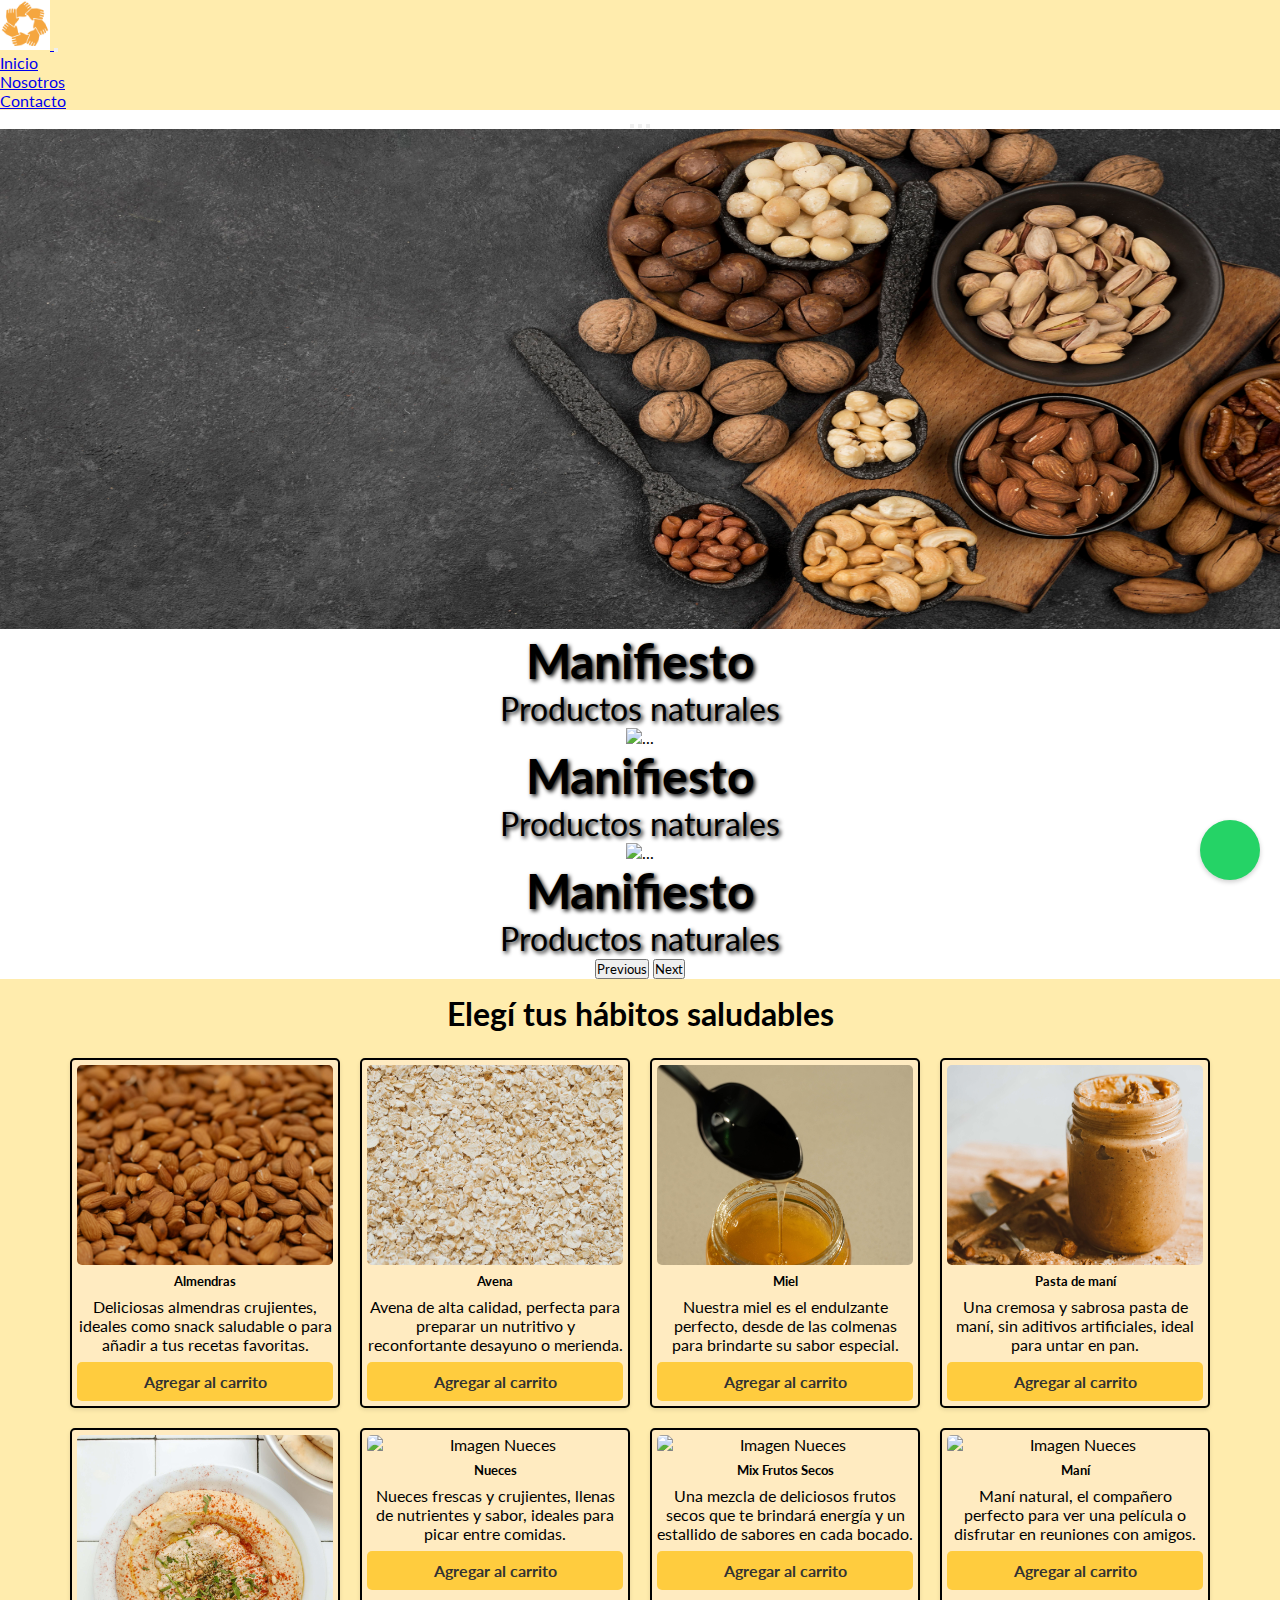
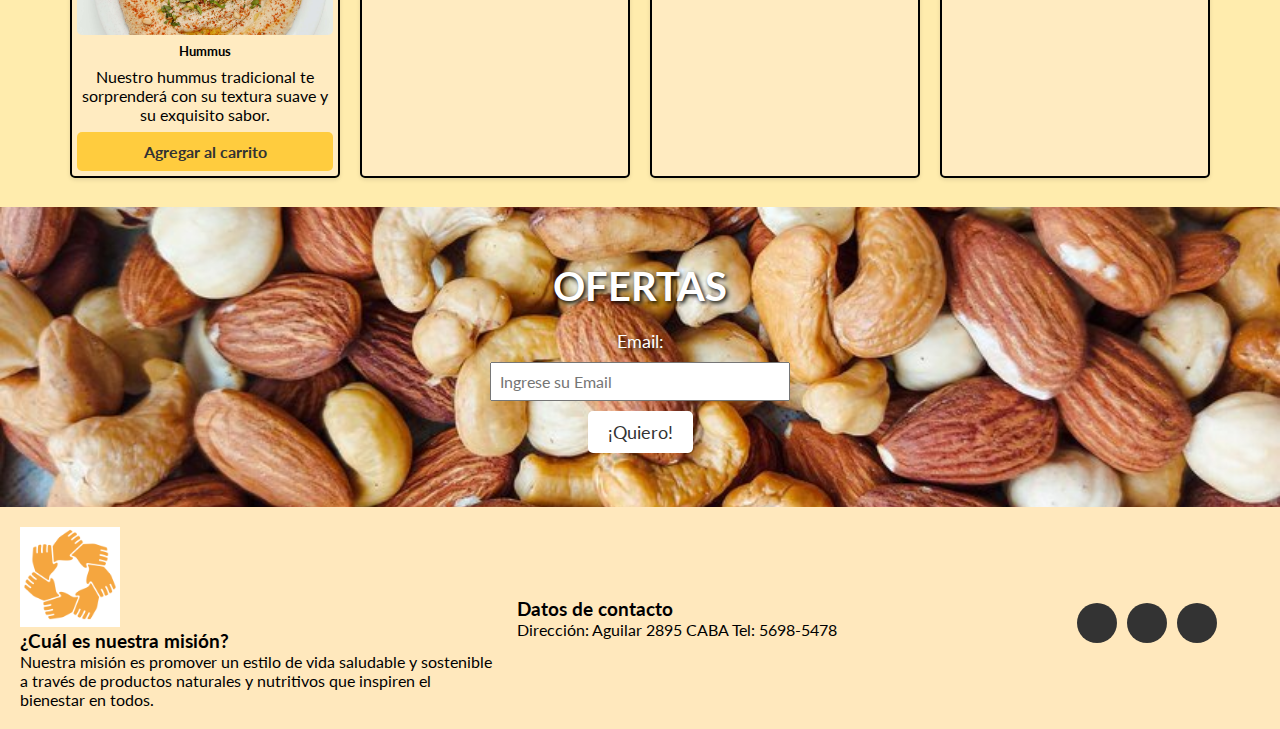
==== index.html @ 35933544 "tercer entrega" ====
<!DOCTYPE html>
<html lang="en">
<head>
  <meta charset="UTF-8">
  <meta http-equiv="X-UA-Compatible" content="IE=edge">
  <meta name="viewport" content="width=device-width, initial-scale=1.0">
  <meta name="description" content="alimentos saludables">
  <meta name="description" content="Bienvenido a nuestro ecommerce de dietética. Encuentra productos naturales y nutritivos para una vida saludable.">
  <meta name="keywords" content="nutricion, bienestar, salud, ecommerce, dietetica">
  <title>Manifiesto - Alimentos saludables</title> 
  <link rel="stylesheet" href="https://cdnjs.cloudflare.com/ajax/libs/font-awesome/6.4.0/css/all.min.css" integrity="sha512-iecdLmaskl7CVkqkXNQ/ZH/XLlvWZOJyj7Yy7tcenmpD1ypASozpmT/E0iPtmFIB46ZmdtAc9eNBvH0H/ZpiBw==" crossorigin="anonymous" referrerpolicy="no-referrer" />
  <link href="https://cdn.jsdelivr.net/npm/bootstrap@5.3.0/dist/css/bootstrap.min.css" rel="stylesheet" integrity="sha384-9ndCyUaIbzAi2FUVXJi0CjmCapSmO7SnpJef0486qhLnuZ2cdeRhO02iuK6FUUVM" crossorigin="anonymous">
  <link rel="shortcut icon" href="./assets/multimedia/img/logoblanco.jpg" type="image/x-icon">
  <link rel="stylesheet" href="./css/style.css">
</head>
<body> 
  <nav class="navbar navbar-expand-lg fixed-top nav-custom" >
    <div class="container-fluid">
      <a class="navbar-brand" href="./index.html">
        <img src="./assets/multimedia/img/logoblanco.jpg" alt="Manifiesto" width="50px">
      </a>
      <button class="navbar-toggler" type="button" data-bs-toggle="collapse" data-bs-target="#navbarSupportedContent" aria-controls="navbarSupportedContent" aria-expanded="false" aria-label="Toggle navigation">
        <span class="navbar-toggler-icon"></span>
      </button>
      <div class="collapse navbar-collapse" id="navbarSupportedContent">
        <ul class="navbar-nav me-auto mb-2 mb-lg-0">
          <li class="nav-item">
            <a class="nav-link active" aria-current="page" href="./index.html">Inicio</a>
          </li>
          <li class="nav-item">
            <a class="nav-link" href="./pages/nosotros.html">Nosotros</a>
          </li>
          <li class="nav-item">
            <a class="nav-link" href="./pages/contacto.html">Contacto</a>
          </li>
        </ul>
        <a class="nav-link carrito" href="#">
          <i class="fas fa-shopping-cart"></i>
        </a>
    </div>
  </div>
</nav>
  <header class="carousel">
    <div id="carouselExampleCaptions" class="carousel slide">
      <div class="carousel-indicators">
        <button type="button" data-bs-target="#carouselExampleCaptions" data-bs-slide-to="0" class="active" aria-current="true" aria-label="Slide 1"></button>
        <button type="button" data-bs-target="#carouselExampleCaptions" data-bs-slide-to="1" aria-label="Slide 2"></button>
        <button type="button" data-bs-target="#carouselExampleCaptions" data-bs-slide-to="2" aria-label="Slide 3"></button>
      </div>
      <div class="carousel-inner">
        <div class="carousel-item active">
          <img src="./assets/multimedia/img/carousel/frutosuno.jpg" class="d-block w-100" alt="...">
          <div class="carousel-caption d-none d-md-block">
            <h5>Manifiesto</h5>
            <p>Productos naturales</p>
          </div>
        </div>
        <div class="carousel-item">
          <img src="./assets/multimedia/img/carousel/frutosdos.jpg" class="d-block w-100" alt="...">
          <div class="carousel-caption d-none d-md-block">
            <h5>Manifiesto</h5>
            <p>Productos naturales</p>
          </div>
        </div>
        <div class="carousel-item">
          <img src="./assets/multimedia/img/carousel/frutostres.jpg" class="d-block w-100" alt="...">
          <div class="carousel-caption d-none d-md-block">
            <h5>Manifiesto</h5>
            <p>Productos naturales</p>
          </div>
        </div>
      </div>
      <button class="carousel-control-prev" type="button" data-bs-target="#carouselExampleCaptions" data-bs-slide="prev">
        <span class="carousel-control-prev-icon" aria-hidden="true"></span>
        <span class="visually-hidden">Previous</span>
      </button>
      <button class="carousel-control-next" type="button" data-bs-target="#carouselExampleCaptions" data-bs-slide="next">
        <span class="carousel-control-next-icon" aria-hidden="true"></span>
        <span class="visually-hidden">Next</span>
      </button>
    </div>
  </header>
  <main>
    <h1 class="tituloYdescripcion">Elegí tus hábitos saludables</h1>
        <section class="productos"> 
          <div class="tarjeta">
            <img class="tarjeta_img" src="./assets/multimedia/productos/almendras.jpg" alt="Imagen Almedras">
            <h5 class="tarjeta_titulo">Almendras</h5>
            <p class="tarjeta_descripcion">Deliciosas almendras crujientes, ideales como snack saludable o para añadir a tus recetas favoritas.</p>
            <button class="bot">Agregar al carrito</button>
          </div>
          
          <div class="tarjeta">
            <img class="tarjeta_img" src="./assets/multimedia/productos/avena.jpg" alt="Imagen Avena">
            <h5 class="tarjeta_titulo">Avena</h5>
            <p class="tarjeta_descripcion">Avena de alta calidad, perfecta para preparar un nutritivo y reconfortante desayuno o merienda.</p>
            <button class="bot">Agregar al carrito</button>
          </div>

          <div class="tarjeta">
            <img class="tarjeta_img" src="./assets/multimedia/productos/frascomiel.jpg" alt="Imagen Miel">
            <h5 class="tarjeta_titulo">Miel</h5>
            <p class="tarjeta_descripcion">Nuestra miel es el endulzante perfecto, desde de las colmenas para brindarte su sabor especial.</p>
            <button class="bot">Agregar al carrito</button>
          </div>

          <div class="tarjeta">
            <img class="tarjeta_img" src="./assets/multimedia/productos/frascopasta.jpg" alt="Imagen Pasta de maní">
            <h5 class="tarjeta_titulo">Pasta de maní</h5>
            <p class="tarjeta_descripcion">Una cremosa y sabrosa pasta de maní, sin aditivos artificiales, ideal para untar en pan.</p>
            <button class="bot">Agregar al carrito</button>
          </div>
          <div class="tarjeta">
            <img class="tarjeta_img" src="./assets/multimedia/productos/hummus.jpg" alt="Imagen Hummus">
            <h5 class="tarjeta_titulo">Hummus</h5>
            <p class="tarjeta_descripcion">Nuestro hummus tradicional te sorprenderá con su textura suave y su exquisito sabor.</p>
            <button class="bot">Agregar al carrito</button>
          </div>

          <div class="tarjeta">
            <img class="tarjeta_img" src="./assets/multimedia/productos/nueces.jpg" alt="Imagen Nueces">
            <h5 class="tarjeta_titulo">Nueces</h5>
            <p class="tarjeta_descripcion">Nueces frescas y crujientes, llenas de nutrientes y sabor, ideales para picar entre comidas.</p>
            <button class="bot">Agregar al carrito</button>
          </div>

          <div class="tarjeta">
            <img class="tarjeta_img" src="./assets/multimedia/productos/mixfrutos.jpg" alt="Imagen Nueces">
            <h5 class="tarjeta_titulo">Mix Frutos Secos</h5>
            <p class="tarjeta_descripcion">Una mezcla de deliciosos frutos secos que te brindará energía y un estallido de sabores en cada bocado.</p>
            <button class="bot">Agregar al carrito</button>
          </div>

          <div class="tarjeta">
            <img class="tarjeta_img" src="./assets/multimedia/productos/mani.jpg" alt="Imagen Nueces">
            <h5 class="tarjeta_titulo">Maní</h5>
            <p class="tarjeta_descripcion">Maní natural, el compañero perfecto para ver una película o disfrutar en reuniones con amigos.</p>
            <button class="bot">Agregar al carrito</button>
          </div>
    </main>
    <br>
    <div class="portada-ofertas">
      <h1>OFERTAS</h1>
      <form action="">
        <label for="mail">Email:</label>
        <input type="email" name="mail" id="mail" placeholder="Ingrese su Email" required>
        <button type="submit">¡Quiero!</button>
      </form>
    </div>  
  <footer class="piePagina"> 
    <div class="info">
      <div>
        <a href="./index.html">
          <img src="./assets/multimedia/img/logoblanco.jpg"  alt="Logo" width="100px">
        </a>
        <h3>¿Cuál es nuestra misión?</h3>
        <p>Nuestra misión es promover un estilo de vida saludable y sostenible a través de productos naturales y nutritivos que inspiren el bienestar en todos.</p>
      </div>
    </div>
    <div class="contacto">
      <h3>Datos de contacto</h3>
      <span>Dirección: Aguilar 2895 CABA</span>
      <span>Tel: 5698-5478</span>
    </div>
    <div class="redes">
      <a href="https://www.instagram.com/manifiestoficial/?igshid=ZDc4ODBmNjlmNQ%3D%3D" target="_blank">
        <i class="fa-brands fa-instagram"></i>
      </a>
      <a href="https://www.facebook.com" target="_blank">
        <i class="fa-brands fa-facebook"></i>
      </a>
      <a href="https://www.linkedin.com/feed/" target="_blank">
        <i class="fa-brands fa-linkedin"></i>
      </a>
    </div> 
  </footer>
  <a class="whatsapp-float" href="https://api.whatsapp.com/send?phone=541135560941" target="_blank" title="Chatea con nosotros en WhatsApp">
    <i class="fab fa-whatsapp"></i>
  </a>
  <script src="https://cdn.jsdelivr.net/npm/bootstrap@5.3.0/dist/js/bootstrap.bundle.min.js" integrity="sha384-geWF76RCwLtnZ8qwWowPQNguL3RmwHVBC9FhGdlKrxdiJJigb/j/68SIy3Te4Bkz" crossorigin="anonymous"></script>
</body>
</html>
---- css/style.css ----
@charset "UTF-8";
@import url("https://fonts.googleapis.com/css2?family=Lato&display=swap");
* {
  margin: 0;
  padding: 0;
  font-family: "Lato", sans-serif;
  box-sizing: border-box;
}

.nav-custom {
  background-color: #ffecad;
}

.carrito {
  font-size: 24px; /* Tamaño del ícono */
  color: #333; /* Color del ícono */
  /* Agrega cualquier otro estilo que desees para el ícono del carrito */
}

header {
  background-color: transparent;
  padding: 0;
  text-align: center;
}
header h1 {
  color: #fff;
  font-size: 28px;
  text-align: center;
  padding: 20px 0;
}

.carousel {
  margin: 0px 0 0px;
  background-color: #ffffff;
}
.carousel .carousel-item img {
  width: 100%;
  height: 500px;
}
.carousel .carousel-caption h5 {
  font-size: 48px;
  text-shadow: 2px 2px 4px #000000;
}
.carousel .carousel-caption p {
  font-size: 32px;
  text-shadow: 2px 2px 4px #000000;
}

.tarjeta .bot {
  background-color: #ffcc3e;
  color: #333333;
  border: none;
  padding: 10px 20px;
  font-size: 16px;
  font-weight: bold;
  border-radius: 5px;
  cursor: pointer;
}
.tarjeta .bot:hover {
  background-color: #ffa600;
}

.productos {
  display: flex;
  flex-wrap: wrap;
  justify-content: center;
}

.tarjeta {
  width: 270px;
  border: 2px solid #000000;
  border-radius: 5px;
  display: flex;
  flex-direction: column;
  gap: 8px;
  text-align: center;
  margin: 10px;
  padding: 5px;
  background-color: #ffebc1;
  box-shadow: 0px 2px 4px rgba(0, 0, 0, 0.1);
}
.tarjeta .tarjeta_img {
  width: 100%;
  height: auto;
  max-height: 200px;
  object-fit: cover;
  border-radius: 5px;
}
.portada-ofertas {
  background-image: url(../assets/multicss/fondo-ofertas.jpg);
  background-size: cover;
  background-position: center;
  display: flex;
  flex-direction: column;
  align-items: center;
  justify-content: center;
  height: 300px;
  color: #ffffff;
  text-shadow: 2px 2px 4px #000000;
}
.portada-ofertas h1 {
  font-size: 40px;
  margin-bottom: 20px;
}
.portada-ofertas form {
  display: flex;
  flex-direction: column;
  align-items: center;
}
.portada-ofertas label {
  font-size: 18px;
  margin-bottom: 10px;
}
.portada-ofertas input[type=email] {
  padding: 8px;
  width: 300px;
  font-size: 16px;
  margin-bottom: 10px;
}
.portada-ofertas button {
  padding: 10px 20px;
  background-color: #ffffff;
  border: none;
  color: #333;
  font-size: 18px;
  cursor: pointer;
  border-radius: 5px;
}

body {
  background-color: #ffecad; /* Cambia el color de fondo según tus preferencias */
}

.piePagina {
  display: grid;
  grid-template-columns: 2fr 2fr 1fr;
  background-color: #ffe8bd;
  column-gap: 15px;
  padding: 10px;
  align-items: center;
  justify-content: center;
}
.piePagina .info, .piePagina .contactos {
  display: flex;
  flex-direction: column;
  gap: 20px;
  padding: 10px;
}
.piePagina .redes {
  font-size: 32px;
  margin: 10px;
}

.piePagina .redes {
  display: flex;
  gap: 10px;
  justify-content: center;
  margin-top: 20px;
}
.piePagina .redes a {
  color: #fff;
  font-size: 24px;
  text-decoration: none;
  background-color: #333;
  width: 40px;
  height: 40px;
  border-radius: 50%;
  display: flex;
  align-items: center;
  justify-content: center;
  transition: background-color 0.3s ease;
}
.piePagina .redes a:hover {
  background-color: #555;
}

.formulario {
  display: flex;
  flex-direction: column;
  align-items: center;
  max-width: 400px;
  margin: 0 auto;
}
.formulario input, .formulario textarea {
  width: 100%;
  padding: 10px;
  margin-top: 5px;
  border-radius: 5px;
  border: 1px solid #ccc;
}
.formulario button[type=submit] {
  background-color: #3a37c0;
  color: #fff;
  padding: 10px 20px;
  border: none;
  border-radius: 5px;
  margin-top: 10px;
  cursor: pointer;
}
.formulario input,
.formulario textarea {
  background-color: #ffffff;
  border: 1px solid #ccc;
}
.formulario label {
  font-weight: bold;
  margin-bottom: 5px;
}

.mapa {
  display: flex;
  justify-content: center;
  align-items: center;
  margin: 20px 0;
}
.mapa iframe {
  width: 100%;
  max-width: 800px;
  height: 450px;
  border: none;
  border-radius: 10px;
  box-shadow: 0 0 10px rgba(0, 0, 0, 0.2);
}

.tituloYdescripcion {
  text-align: center;
  padding: 15px;
}
.tituloYdescripcion p {
  font-size: 18px;
  color: #666;
  line-height: 1.5;
  text-align: center;
  padding: 10px;
}

@media (max-width: 850px) {
  .mapa {
    margin: 20px;
  }
}
@media (max-width: 800px) {
  .piePagina {
    grid-template-columns: 1fr 1fr;
  }
  .piePagina .redes {
    grid-column: 1/3;
  }
}
@media (max-width: 600px) {
  .piePagina {
    grid-template-columns: 1fr;
  }
  .piePagina .redes {
    grid-column: auto;
  }
}
.imagenesAnimadas {
  display: flex;
  flex-wrap: wrap;
  justify-content: space-around;
  align-items: center;
  margin-top: 20px;
}
.imagenesAnimadas img {
  max-width: 500px;
  object-fit: cover;
  padding: 10px;
  transition: 0.5s;
}
.imagenesAnimadas img:hover {
  transform: translate(-50px, 10px);
}

.whatsapp-float {
  position: fixed;
  bottom: 20px;
  right: 20px;
  background-color: #25d366;
  color: #fff;
  width: 60px;
  height: 60px;
  border-radius: 50%;
  text-align: center;
  line-height: 60px;
  font-size: 24px;
  box-shadow: 0 2px 5px rgba(0, 0, 0, 0.2);
  transition: background-color 0.3s ease-in-out;
}

.whatsapp-float:hover {
  background-color: #128c7e;
}

/*# sourceMappingURL=style.css.map */
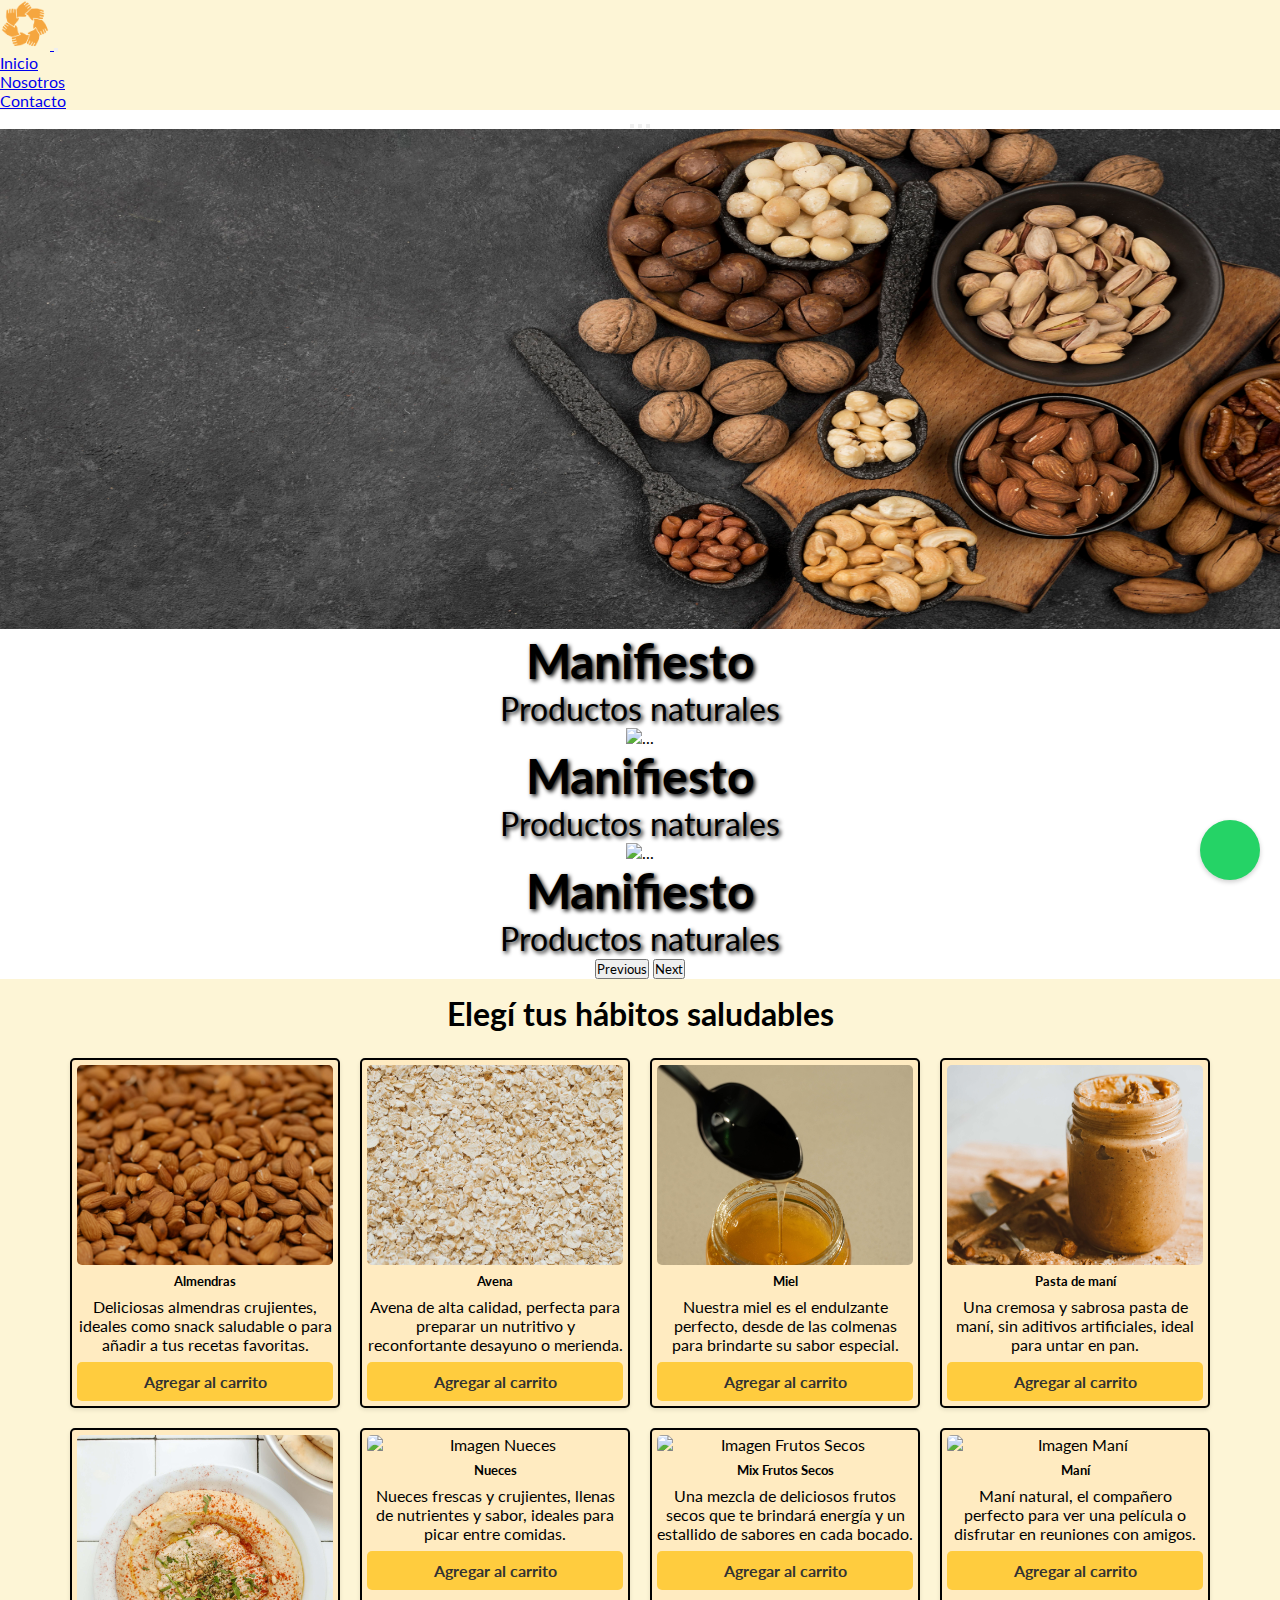
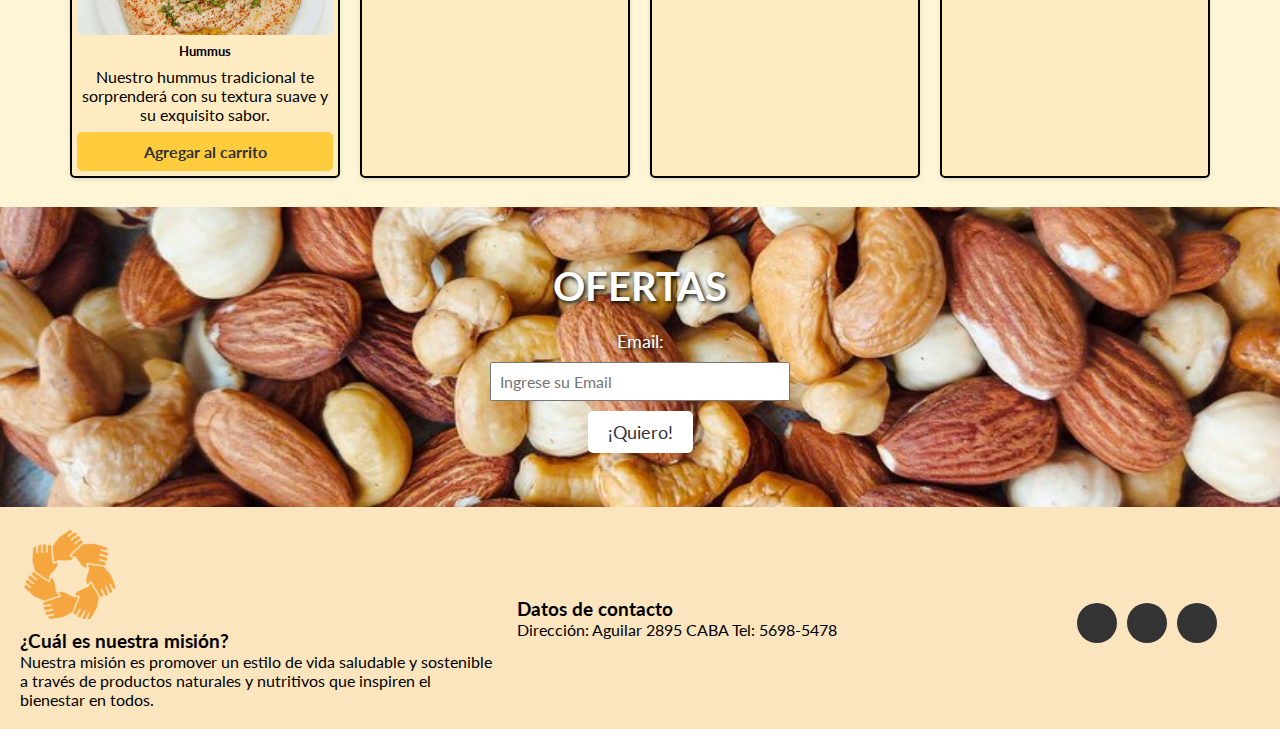
==== commit 9ac873d9: "Tercera entrega act" ====
--- a/index.html
+++ b/index.html
@@ -10,14 +10,14 @@
   <title>Manifiesto - Alimentos saludables</title> 
   <link rel="stylesheet" href="https://cdnjs.cloudflare.com/ajax/libs/font-awesome/6.4.0/css/all.min.css" integrity="sha512-iecdLmaskl7CVkqkXNQ/ZH/XLlvWZOJyj7Yy7tcenmpD1ypASozpmT/E0iPtmFIB46ZmdtAc9eNBvH0H/ZpiBw==" crossorigin="anonymous" referrerpolicy="no-referrer" />
   <link href="https://cdn.jsdelivr.net/npm/bootstrap@5.3.0/dist/css/bootstrap.min.css" rel="stylesheet" integrity="sha384-9ndCyUaIbzAi2FUVXJi0CjmCapSmO7SnpJef0486qhLnuZ2cdeRhO02iuK6FUUVM" crossorigin="anonymous">
-  <link rel="shortcut icon" href="./assets/multimedia/img/logoblanco.jpg" type="image/x-icon">
+  <link rel="shortcut icon" href="./assets/multimedia/img/logoblanco.png" type="image/x-icon">
   <link rel="stylesheet" href="./css/style.css">
 </head>
 <body> 
   <nav class="navbar navbar-expand-lg fixed-top nav-custom" >
     <div class="container-fluid">
       <a class="navbar-brand" href="./index.html">
-        <img src="./assets/multimedia/img/logoblanco.jpg" alt="Manifiesto" width="50px">
+        <img src="./assets/multimedia/img/logoblanco.png" alt="Manifiesto" width="50px">
       </a>
       <button class="navbar-toggler" type="button" data-bs-toggle="collapse" data-bs-target="#navbarSupportedContent" aria-controls="navbarSupportedContent" aria-expanded="false" aria-label="Toggle navigation">
         <span class="navbar-toggler-icon"></span>
@@ -125,14 +125,14 @@
           </div>
 
           <div class="tarjeta">
-            <img class="tarjeta_img" src="./assets/multimedia/productos/mixfrutos.jpg" alt="Imagen Nueces">
+            <img class="tarjeta_img" src="./assets/multimedia/productos/mixfrutos.jpg" alt="Imagen Frutos Secos">
             <h5 class="tarjeta_titulo">Mix Frutos Secos</h5>
             <p class="tarjeta_descripcion">Una mezcla de deliciosos frutos secos que te brindará energía y un estallido de sabores en cada bocado.</p>
             <button class="bot">Agregar al carrito</button>
           </div>
 
           <div class="tarjeta">
-            <img class="tarjeta_img" src="./assets/multimedia/productos/mani.jpg" alt="Imagen Nueces">
+            <img class="tarjeta_img" src="./assets/multimedia/productos/mani.jpg" alt="Imagen Maní">
             <h5 class="tarjeta_titulo">Maní</h5>
             <p class="tarjeta_descripcion">Maní natural, el compañero perfecto para ver una película o disfrutar en reuniones con amigos.</p>
             <button class="bot">Agregar al carrito</button>
@@ -151,7 +151,7 @@
     <div class="info">
       <div>
         <a href="./index.html">
-          <img src="./assets/multimedia/img/logoblanco.jpg"  alt="Logo" width="100px">
+          <img src="./assets/multimedia/img/logoblanco.png"  alt="Logo" width="100px">
         </a>
         <h3>¿Cuál es nuestra misión?</h3>
         <p>Nuestra misión es promover un estilo de vida saludable y sostenible a través de productos naturales y nutritivos que inspiren el bienestar en todos.</p>
--- a/css/style.css
+++ b/css/style.css
@@ -8,7 +8,7 @@
 }
 
 .nav-custom {
-  background-color: #ffecad;
+  background-color: #fdf5d6;
 }
 
 .carrito {
@@ -128,13 +128,13 @@
 }
 
 body {
-  background-color: #ffecad; /* Cambia el color de fondo según tus preferencias */
+  background-color: #fdf5d6;
 }
 
 .piePagina {
   display: grid;
   grid-template-columns: 2fr 2fr 1fr;
-  background-color: #ffe8bd;
+  background-color: #fae5bf;
   column-gap: 15px;
   padding: 10px;
   align-items: center;
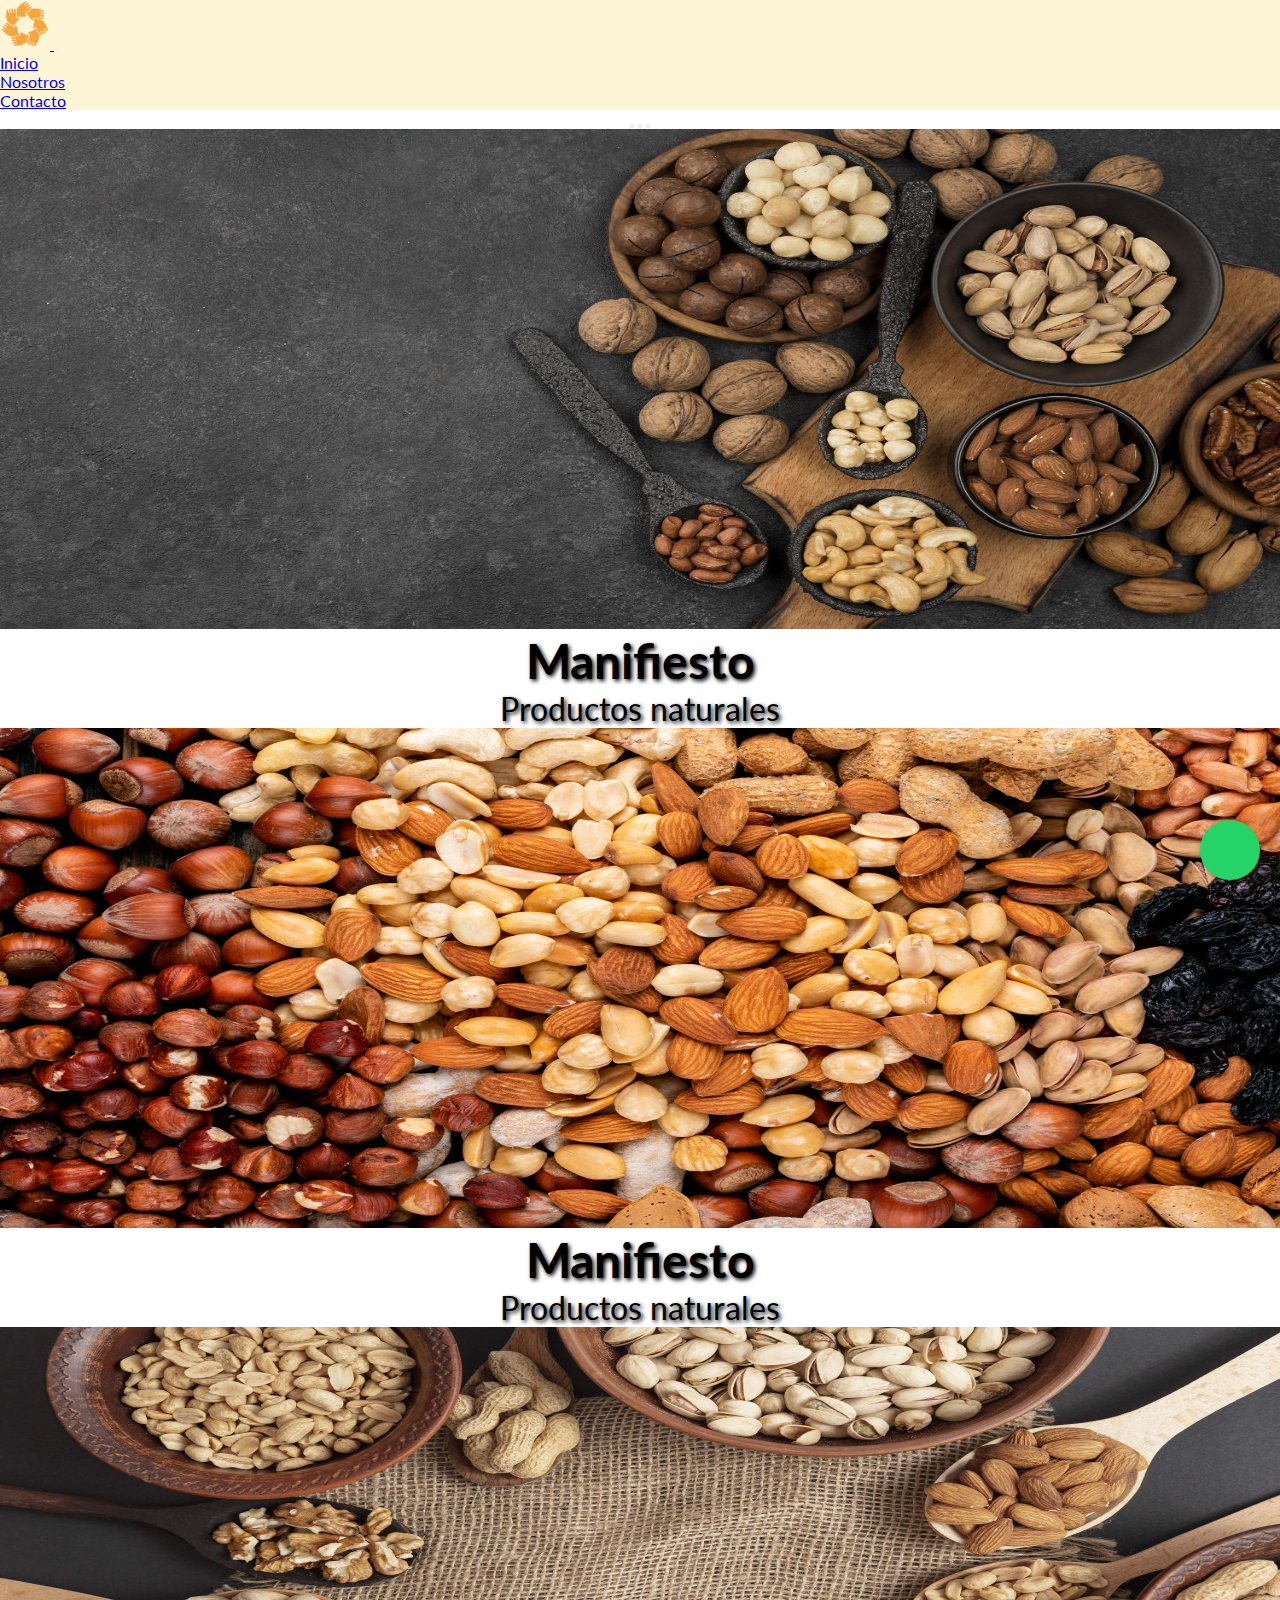
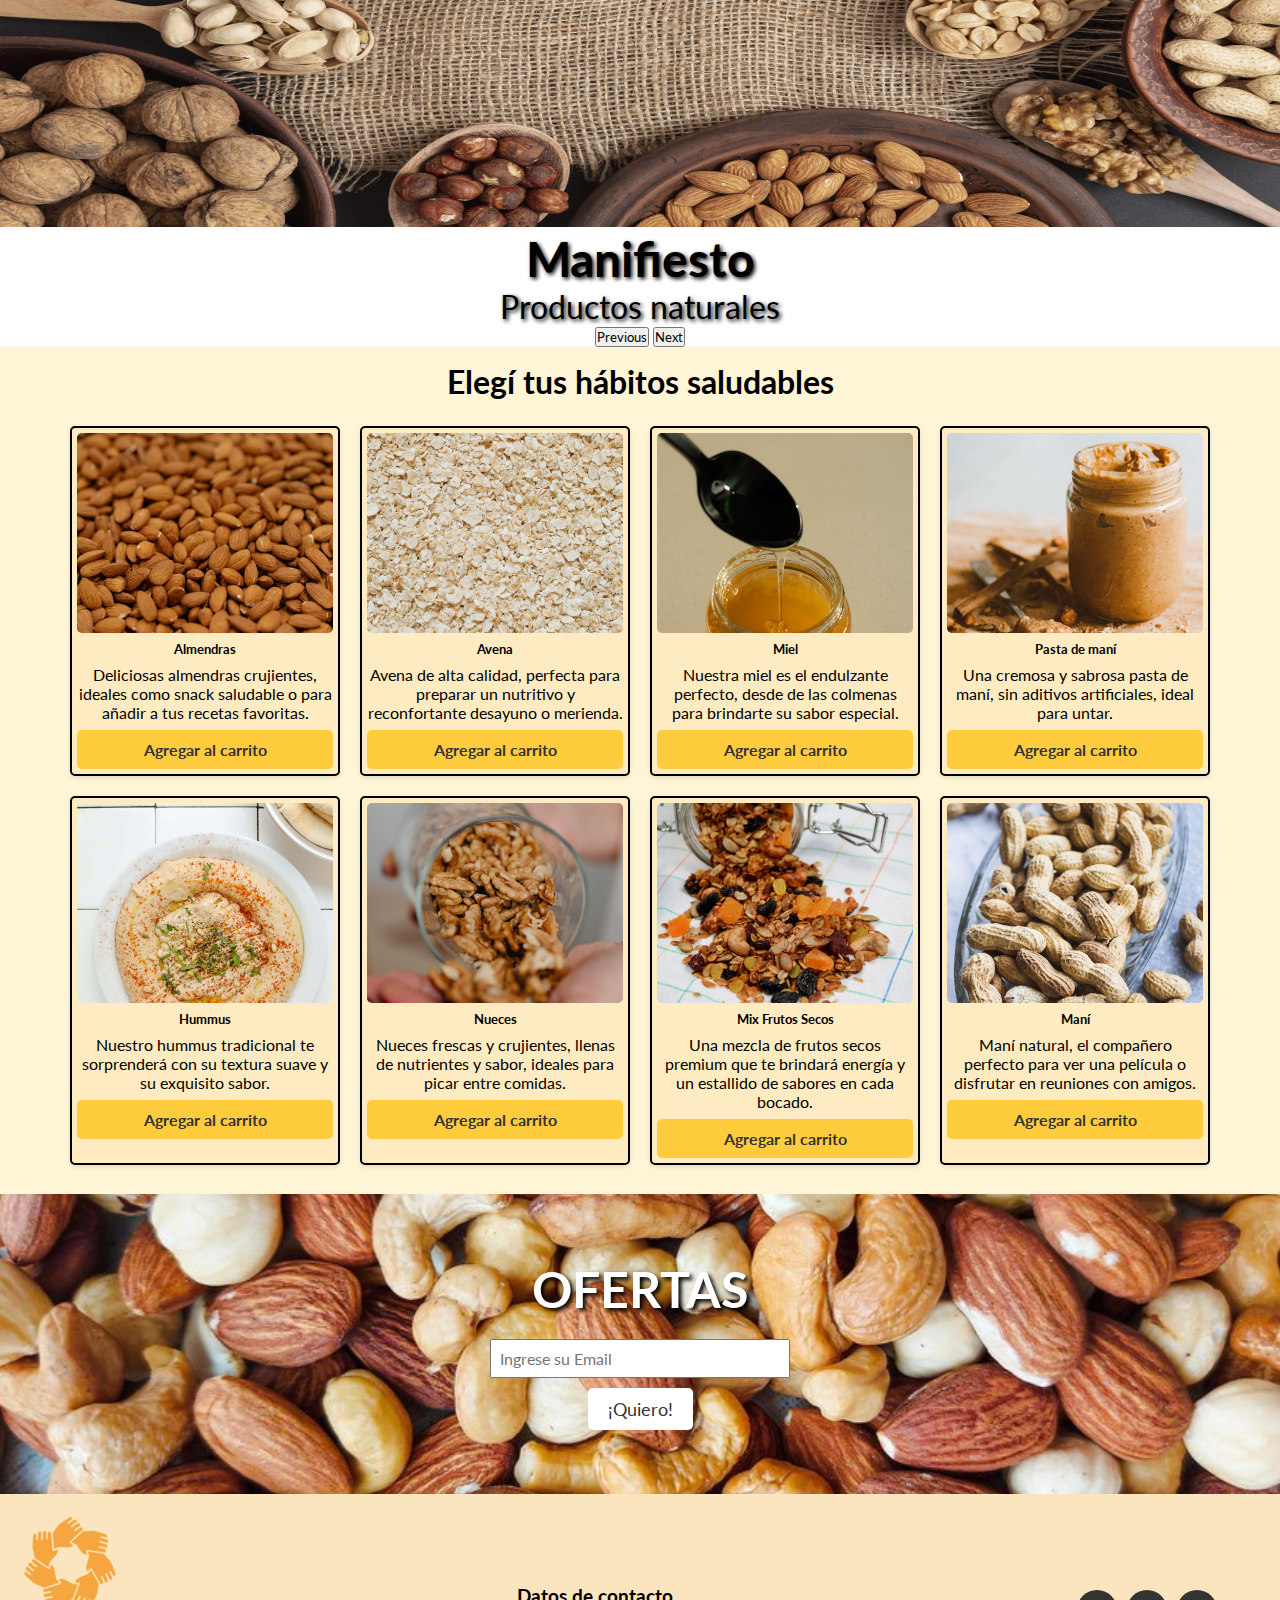
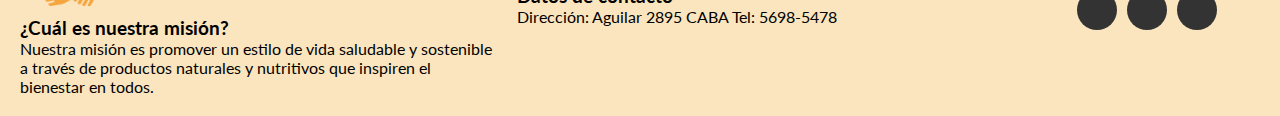
==== commit 0a3005d8: "Manifiesto - Proyecto Final" ====
--- a/index.html
+++ b/index.html
@@ -7,7 +7,7 @@
   <meta name="description" content="alimentos saludables">
   <meta name="description" content="Bienvenido a nuestro ecommerce de dietética. Encuentra productos naturales y nutritivos para una vida saludable.">
   <meta name="keywords" content="nutricion, bienestar, salud, ecommerce, dietetica">
-  <title>Manifiesto - Alimentos saludables</title> 
+  <title>Manifiesto - Alimentos Saludables | Productos Naturales y Nutritivos para una Vida Saludable</title>
   <link rel="stylesheet" href="https://cdnjs.cloudflare.com/ajax/libs/font-awesome/6.4.0/css/all.min.css" integrity="sha512-iecdLmaskl7CVkqkXNQ/ZH/XLlvWZOJyj7Yy7tcenmpD1ypASozpmT/E0iPtmFIB46ZmdtAc9eNBvH0H/ZpiBw==" crossorigin="anonymous" referrerpolicy="no-referrer" />
   <link href="https://cdn.jsdelivr.net/npm/bootstrap@5.3.0/dist/css/bootstrap.min.css" rel="stylesheet" integrity="sha384-9ndCyUaIbzAi2FUVXJi0CjmCapSmO7SnpJef0486qhLnuZ2cdeRhO02iuK6FUUVM" crossorigin="anonymous">
   <link rel="shortcut icon" href="./assets/multimedia/img/logoblanco.png" type="image/x-icon">
@@ -17,7 +17,7 @@
   <nav class="navbar navbar-expand-lg fixed-top nav-custom" >
     <div class="container-fluid">
       <a class="navbar-brand" href="./index.html">
-        <img src="./assets/multimedia/img/logoblanco.png" alt="Manifiesto" width="50px">
+        <img src="./assets/multimedia/img/logoblanco.png" alt="Imagen Logo" width="50px">
       </a>
       <button class="navbar-toggler" type="button" data-bs-toggle="collapse" data-bs-target="#navbarSupportedContent" aria-controls="navbarSupportedContent" aria-expanded="false" aria-label="Toggle navigation">
         <span class="navbar-toggler-icon"></span>
@@ -49,21 +49,21 @@
       </div>
       <div class="carousel-inner">
         <div class="carousel-item active">
-          <img src="./assets/multimedia/img/carousel/frutosuno.jpg" class="d-block w-100" alt="...">
+          <img src="./assets/multimedia/img/carousel/frutosuno.jpg" class="d-block w-100" alt="Imagen Portada Uno">
           <div class="carousel-caption d-none d-md-block">
             <h5>Manifiesto</h5>
             <p>Productos naturales</p>
           </div>
         </div>
         <div class="carousel-item">
-          <img src="./assets/multimedia/img/carousel/frutosdos.jpg" class="d-block w-100" alt="...">
+          <img src="./assets/multimedia/img/carousel/frutosdos.jpg" class="d-block w-100" alt="Imagen Portada Dos">
           <div class="carousel-caption d-none d-md-block">
             <h5>Manifiesto</h5>
             <p>Productos naturales</p>
           </div>
         </div>
         <div class="carousel-item">
-          <img src="./assets/multimedia/img/carousel/frutostres.jpg" class="d-block w-100" alt="...">
+          <img src="./assets/multimedia/img/carousel/frutostres.jpg" class="d-block w-100" alt="Imagen Portada Tres">
           <div class="carousel-caption d-none d-md-block">
             <h5>Manifiesto</h5>
             <p>Productos naturales</p>
@@ -107,7 +107,7 @@
           <div class="tarjeta">
             <img class="tarjeta_img" src="./assets/multimedia/productos/frascopasta.jpg" alt="Imagen Pasta de maní">
             <h5 class="tarjeta_titulo">Pasta de maní</h5>
-            <p class="tarjeta_descripcion">Una cremosa y sabrosa pasta de maní, sin aditivos artificiales, ideal para untar en pan.</p>
+            <p class="tarjeta_descripcion">Una cremosa y sabrosa pasta de maní, sin aditivos artificiales, ideal para untar.</p>
             <button class="bot">Agregar al carrito</button>
           </div>
           <div class="tarjeta">
@@ -127,7 +127,7 @@
           <div class="tarjeta">
             <img class="tarjeta_img" src="./assets/multimedia/productos/mixfrutos.jpg" alt="Imagen Frutos Secos">
             <h5 class="tarjeta_titulo">Mix Frutos Secos</h5>
-            <p class="tarjeta_descripcion">Una mezcla de deliciosos frutos secos que te brindará energía y un estallido de sabores en cada bocado.</p>
+            <p class="tarjeta_descripcion">Una mezcla de frutos secos premium que te brindará energía y un estallido de sabores en cada bocado.</p>
             <button class="bot">Agregar al carrito</button>
           </div>
 
@@ -140,9 +140,8 @@
     </main>
     <br>
     <div class="portada-ofertas">
-      <h1>OFERTAS</h1>
+      <h2>OFERTAS</h2>
       <form action="">
-        <label for="mail">Email:</label>
         <input type="email" name="mail" id="mail" placeholder="Ingrese su Email" required>
         <button type="submit">¡Quiero!</button>
       </form>
@@ -151,7 +150,7 @@
     <div class="info">
       <div>
         <a href="./index.html">
-          <img src="./assets/multimedia/img/logoblanco.png"  alt="Logo" width="100px">
+          <img src="./assets/multimedia/img/logoblanco.png"  alt="Imagen Logo" width="100px">
         </a>
         <h3>¿Cuál es nuestra misión?</h3>
         <p>Nuestra misión es promover un estilo de vida saludable y sostenible a través de productos naturales y nutritivos que inspiren el bienestar en todos.</p>
--- a/css/style.css
+++ b/css/style.css
@@ -12,9 +12,8 @@
 }
 
 .carrito {
-  font-size: 24px; /* Tamaño del ícono */
-  color: #333; /* Color del ícono */
-  /* Agrega cualquier otro estilo que desees para el ícono del carrito */
+  font-size: 24px;
+  color: #333;
 }
 
 header {
@@ -96,20 +95,16 @@
   justify-content: center;
   height: 300px;
   color: #ffffff;
-  text-shadow: 2px 2px 4px #000000;
-}
-.portada-ofertas h1 {
-  font-size: 40px;
+  text-shadow: 3px 3px 4px #000000;
+}
+.portada-ofertas h2 {
+  font-size: 50px;
   margin-bottom: 20px;
 }
 .portada-ofertas form {
   display: flex;
   flex-direction: column;
   align-items: center;
-}
-.portada-ofertas label {
-  font-size: 18px;
-  margin-bottom: 10px;
 }
 .portada-ofertas input[type=email] {
   padding: 8px;
@@ -125,6 +120,9 @@
   font-size: 18px;
   cursor: pointer;
   border-radius: 5px;
+}
+.portada-ofertas button:hover {
+  background-color: #fdf5d6;
 }
 
 body {
@@ -234,12 +232,19 @@
   padding: 10px;
 }
 
+/* Agrego margen al mapa en sus costados*/
 @media (max-width: 850px) {
   .mapa {
     margin: 20px;
   }
 }
-@media (max-width: 800px) {
+@media (max-width: 530px) {
+  .imagenesAnimadas {
+    margin: 20px;
+  }
+}
+/* Footer responsive*/
+@media (max-width: 768px) {
   .piePagina {
     grid-template-columns: 1fr 1fr;
   }
@@ -247,12 +252,26 @@
     grid-column: 1/3;
   }
 }
-@media (max-width: 600px) {
-  .piePagina {
-    grid-template-columns: 1fr;
-  }
-  .piePagina .redes {
-    grid-column: auto;
+/* Formulario y Mapa de página Contactos al lado*/
+@media (min-width: 950px) {
+  .contenedorContacto {
+    display: flex;
+    gap: 20px;
+    padding: 20px;
+  }
+  .formulario {
+    flex: 1; /* Ocupa la mitad del ancho disponible */
+    max-width: 50%;
+  }
+  .mapa {
+    flex: 1; /* Ocupa la mitad del ancho disponible */
+    max-width: 50%;
+  }
+}
+/* Disminución altura del carrusel para mobile */
+@media screen and (max-width: 768px) {
+  .carousel .carousel-item img {
+    height: 400px;
   }
 }
 .imagenesAnimadas {
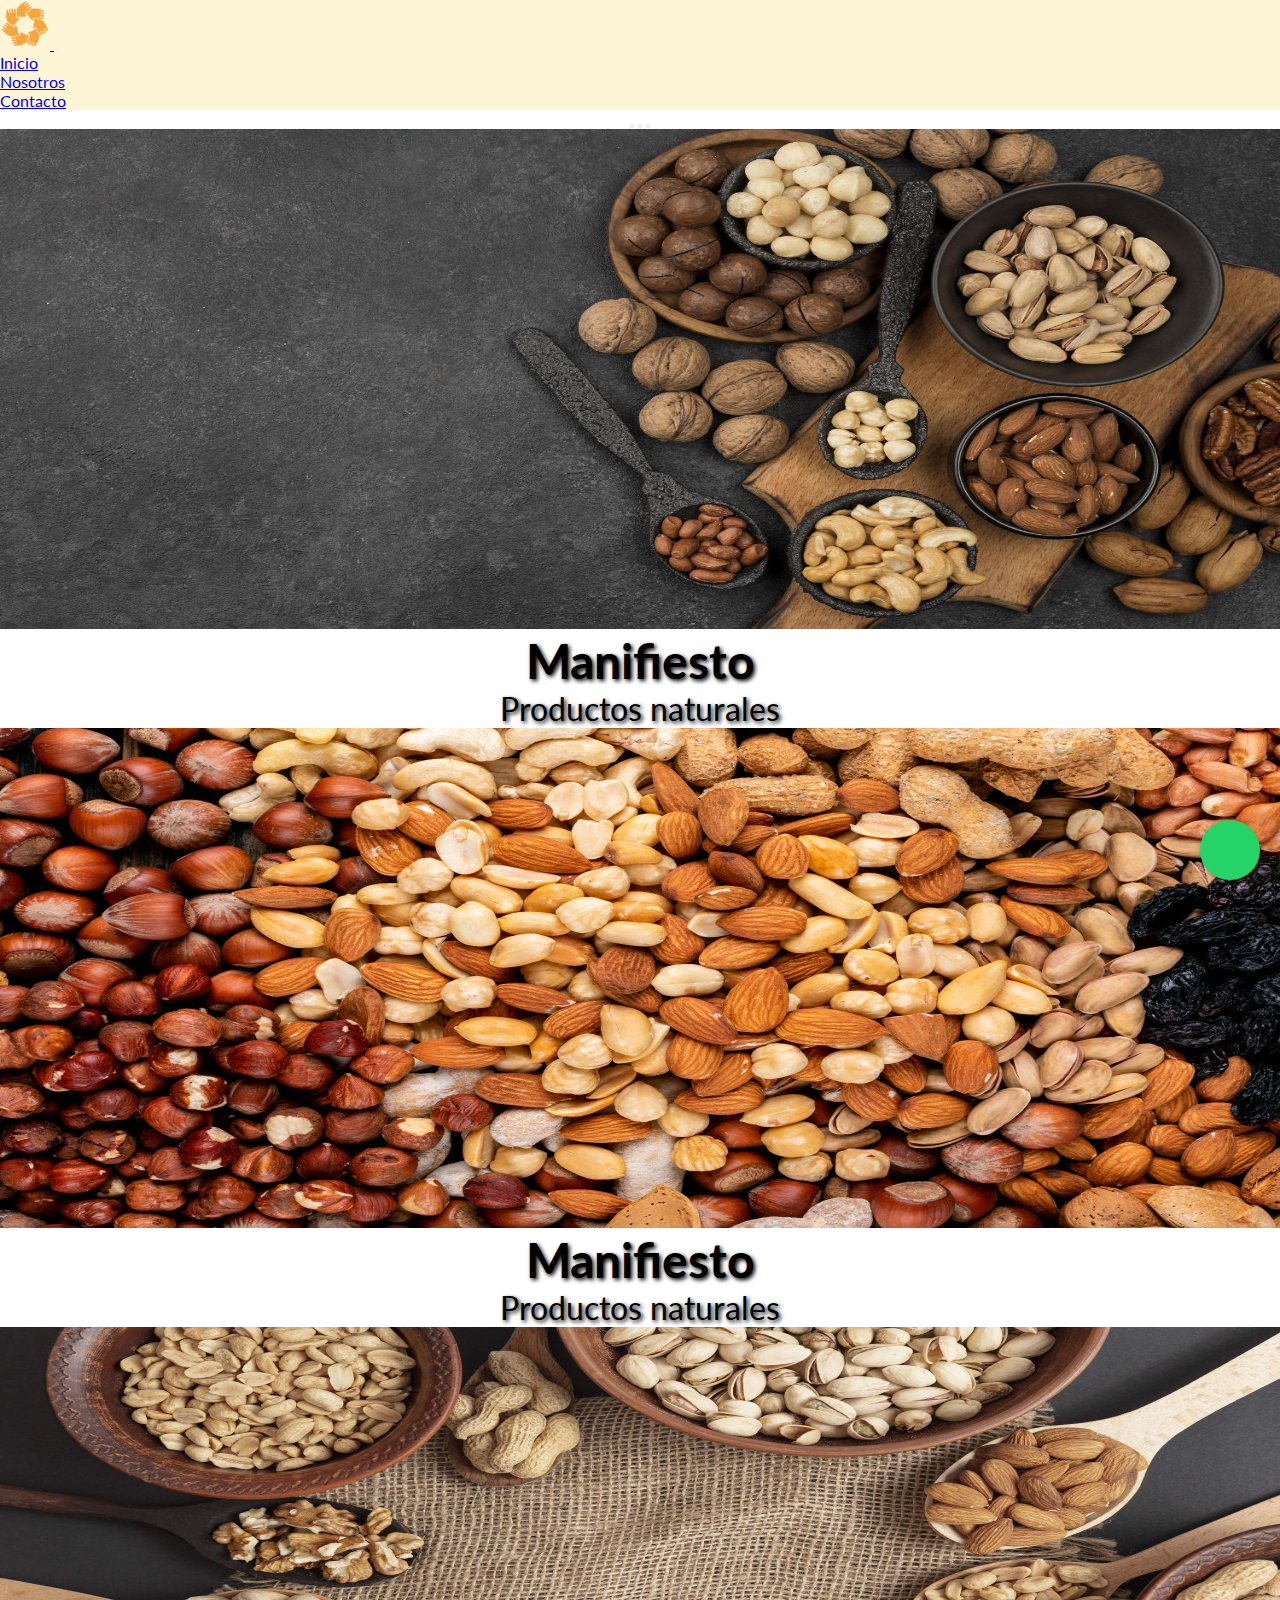
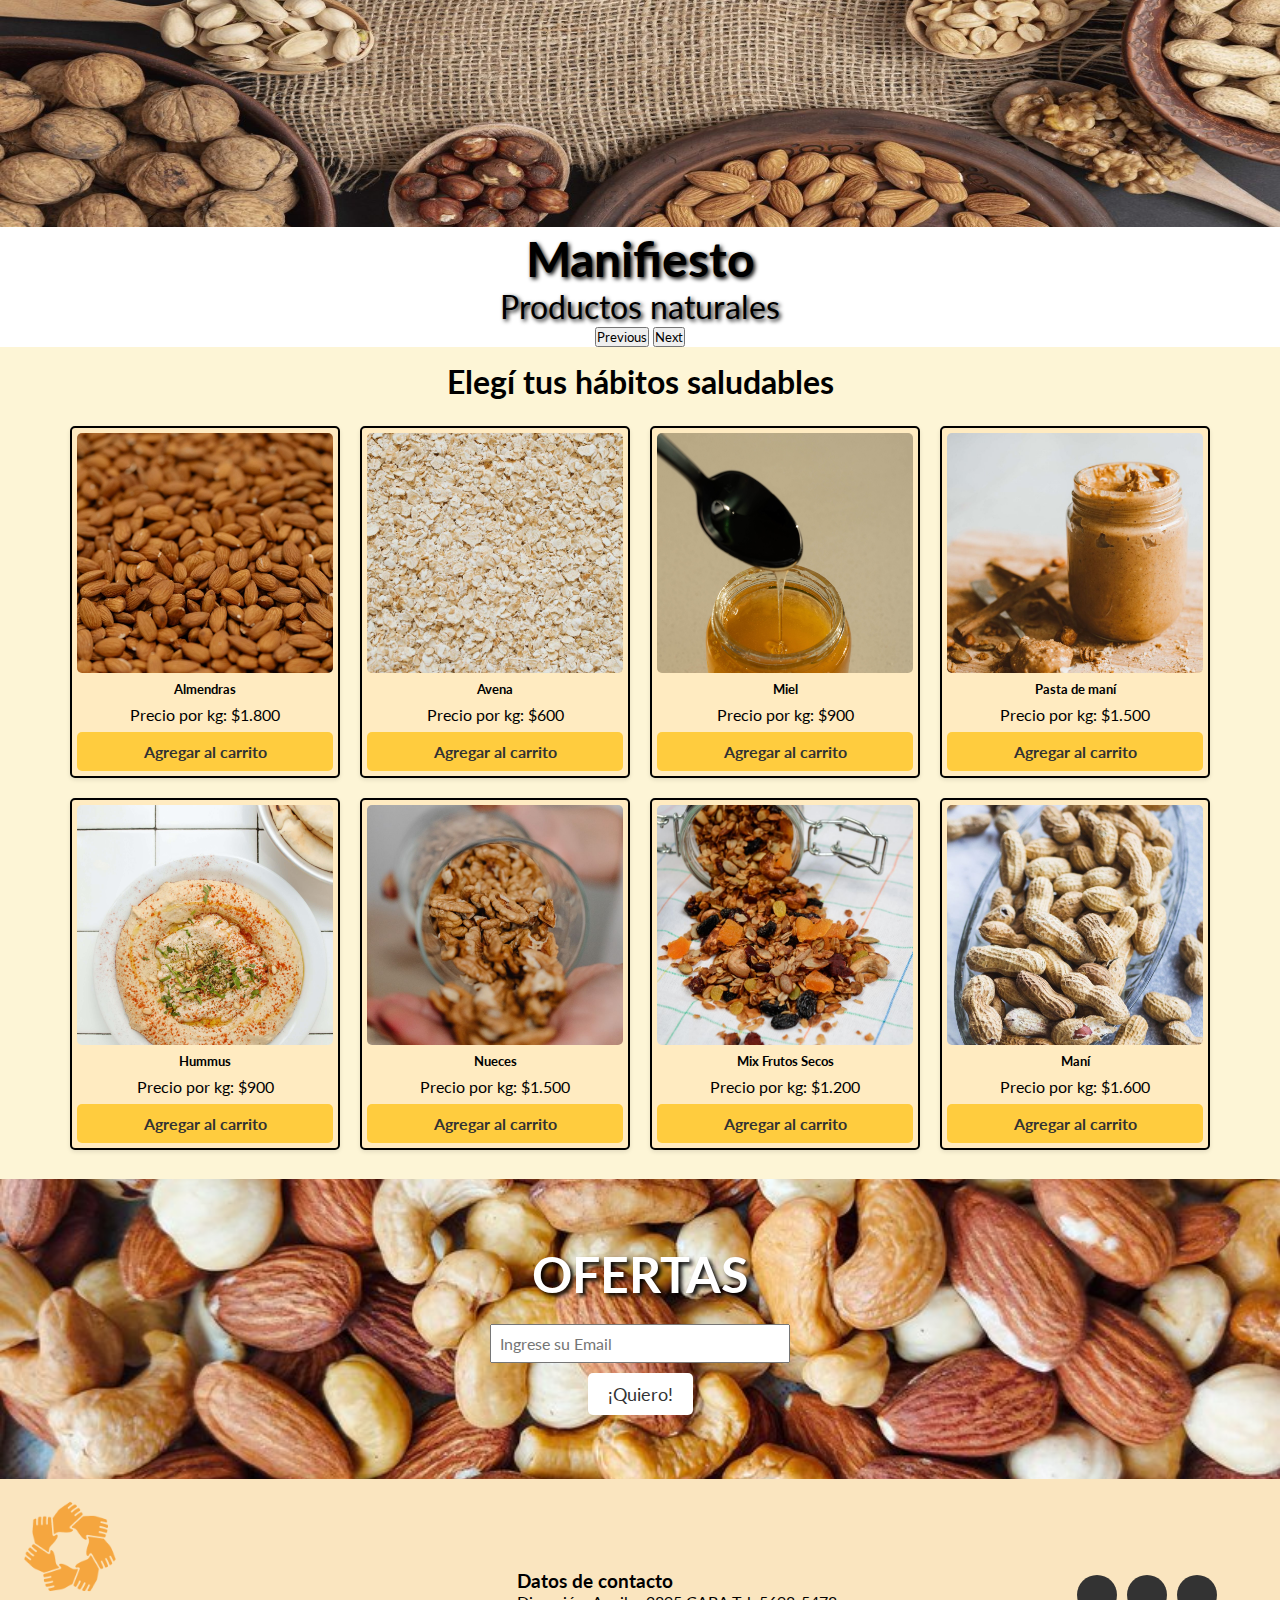
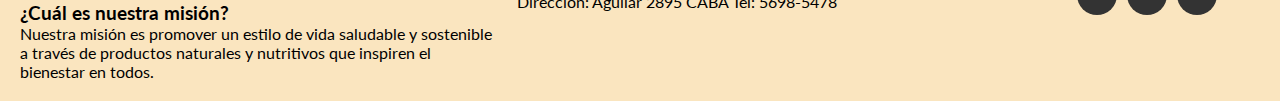
==== commit 9c51ba8c: "Pre entrega 2" ====
--- a/index.html
+++ b/index.html
@@ -83,60 +83,62 @@
   <main>
     <h1 class="tituloYdescripcion">Elegí tus hábitos saludables</h1>
         <section class="productos"> 
-          <div class="tarjeta">
+          
+          <div class="tarjeta" id="producto1">
             <img class="tarjeta_img" src="./assets/multimedia/productos/almendras.jpg" alt="Imagen Almedras">
             <h5 class="tarjeta_titulo">Almendras</h5>
-            <p class="tarjeta_descripcion">Deliciosas almendras crujientes, ideales como snack saludable o para añadir a tus recetas favoritas.</p>
+            <p class="tarjeta_descripcion">Precio por kg: $1.800</p>
             <button class="bot">Agregar al carrito</button>
           </div>
           
-          <div class="tarjeta">
+          <div class="tarjeta" id="producto2">
             <img class="tarjeta_img" src="./assets/multimedia/productos/avena.jpg" alt="Imagen Avena">
             <h5 class="tarjeta_titulo">Avena</h5>
-            <p class="tarjeta_descripcion">Avena de alta calidad, perfecta para preparar un nutritivo y reconfortante desayuno o merienda.</p>
+            <p class="tarjeta_descripcion">Precio por kg: $600</p>
             <button class="bot">Agregar al carrito</button>
           </div>
 
-          <div class="tarjeta">
+          <div class="tarjeta" id="producto3">
             <img class="tarjeta_img" src="./assets/multimedia/productos/frascomiel.jpg" alt="Imagen Miel">
             <h5 class="tarjeta_titulo">Miel</h5>
-            <p class="tarjeta_descripcion">Nuestra miel es el endulzante perfecto, desde de las colmenas para brindarte su sabor especial.</p>
+            <p class="tarjeta_descripcion">Precio por kg: $900</p>
             <button class="bot">Agregar al carrito</button>
           </div>
 
-          <div class="tarjeta">
+          <div class="tarjeta" id="producto4">
             <img class="tarjeta_img" src="./assets/multimedia/productos/frascopasta.jpg" alt="Imagen Pasta de maní">
             <h5 class="tarjeta_titulo">Pasta de maní</h5>
-            <p class="tarjeta_descripcion">Una cremosa y sabrosa pasta de maní, sin aditivos artificiales, ideal para untar.</p>
+            <p class="tarjeta_descripcion">Precio por kg: $1.500</p>
             <button class="bot">Agregar al carrito</button>
           </div>
-          <div class="tarjeta">
+          <div class="tarjeta" id="producto5">
             <img class="tarjeta_img" src="./assets/multimedia/productos/hummus.jpg" alt="Imagen Hummus">
             <h5 class="tarjeta_titulo">Hummus</h5>
-            <p class="tarjeta_descripcion">Nuestro hummus tradicional te sorprenderá con su textura suave y su exquisito sabor.</p>
+            <p class="tarjeta_descripcion">Precio por kg: $900</p>
             <button class="bot">Agregar al carrito</button>
           </div>
 
-          <div class="tarjeta">
+          <div class="tarjeta" id="producto6">
             <img class="tarjeta_img" src="./assets/multimedia/productos/nueces.jpg" alt="Imagen Nueces">
             <h5 class="tarjeta_titulo">Nueces</h5>
-            <p class="tarjeta_descripcion">Nueces frescas y crujientes, llenas de nutrientes y sabor, ideales para picar entre comidas.</p>
+            <p class="tarjeta_descripcion">Precio por kg: $1.500</p>
             <button class="bot">Agregar al carrito</button>
           </div>
 
-          <div class="tarjeta">
+          <div class="tarjeta" id="producto7">
             <img class="tarjeta_img" src="./assets/multimedia/productos/mixfrutos.jpg" alt="Imagen Frutos Secos">
             <h5 class="tarjeta_titulo">Mix Frutos Secos</h5>
-            <p class="tarjeta_descripcion">Una mezcla de frutos secos premium que te brindará energía y un estallido de sabores en cada bocado.</p>
+            <p class="tarjeta_descripcion">Precio por kg: $1.200</p>
             <button class="bot">Agregar al carrito</button>
           </div>
 
-          <div class="tarjeta">
+          <div class="tarjeta" id="producto8">
             <img class="tarjeta_img" src="./assets/multimedia/productos/mani.jpg" alt="Imagen Maní">
             <h5 class="tarjeta_titulo">Maní</h5>
-            <p class="tarjeta_descripcion">Maní natural, el compañero perfecto para ver una película o disfrutar en reuniones con amigos.</p>
+            <p class="tarjeta_descripcion">Precio por kg: $1.600</p>
             <button class="bot">Agregar al carrito</button>
           </div>
+        </section>  
     </main>
     <br>
     <div class="portada-ofertas">
@@ -177,5 +179,6 @@
     <i class="fab fa-whatsapp"></i>
   </a>
   <script src="https://cdn.jsdelivr.net/npm/bootstrap@5.3.0/dist/js/bootstrap.bundle.min.js" integrity="sha384-geWF76RCwLtnZ8qwWowPQNguL3RmwHVBC9FhGdlKrxdiJJigb/j/68SIy3Te4Bkz" crossorigin="anonymous"></script>
+  <script src="main.js"></script>
 </body>
 </html>
--- a/css/style.css
+++ b/css/style.css
@@ -81,7 +81,7 @@
 .tarjeta .tarjeta_img {
   width: 100%;
   height: auto;
-  max-height: 200px;
+  max-height: 240px;
   object-fit: cover;
   border-radius: 5px;
 }
